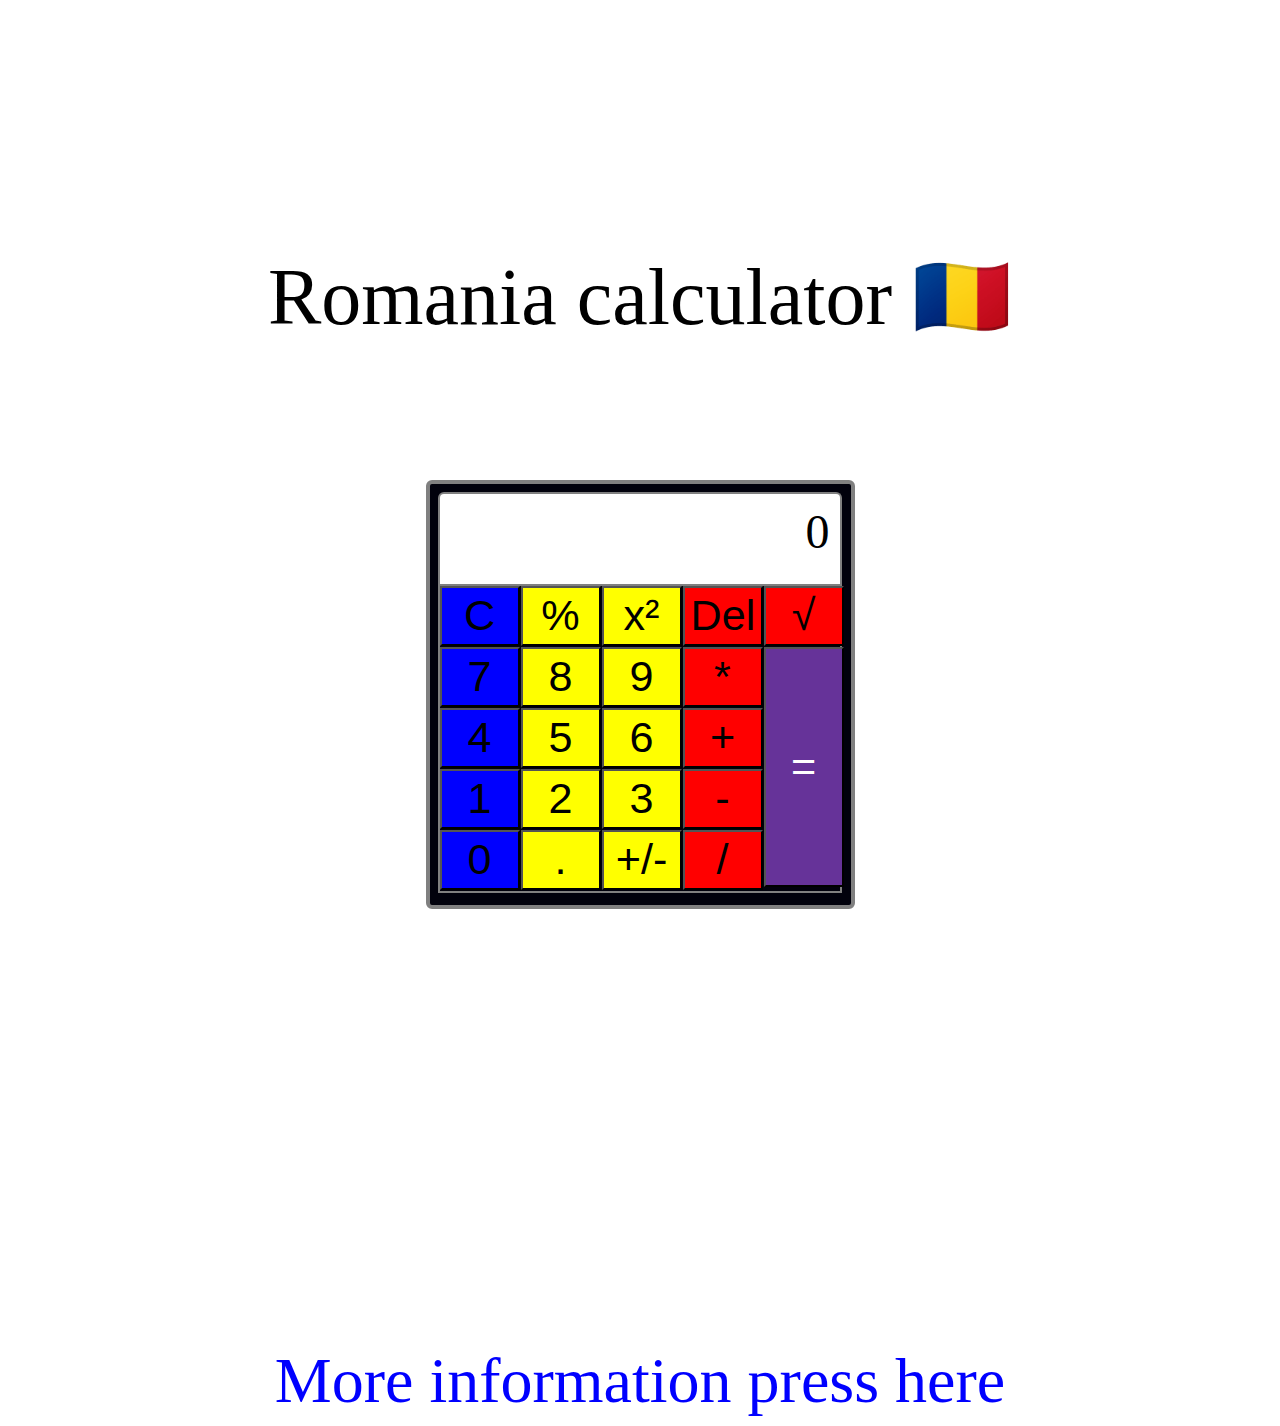
==== index.html @ 8ad7bccd "Rename calculator.html to index.html" ====
<!DOCTYPE html>
<html lang="en">
<head>
    <meta charset="UTF-8">
    <meta name="viewport" content="width=device-width, initial-scale=1.0">
    <title>Calculator</title>
    <link rel="Stylesheet" href="index.css">
</head>
<body>
    <div class="title">Romania calculator 🇷🇴</div>
  <div class="container">
    <div class="calculator">
 <div id="display"></div>
<div class="Buttons">
    <button type="button" value="clear" class="Clear" id="C">C</button>
    <button type="button" value="7" class="numbers" id="seven">7</button>
    <button type="button" value="4" class="numbers" id="four">4</button>
    <button type="button" value="1" class="numbers" id="one" >1</button>
    <button type="button" value="0"class="numbers" id="zero" >0</button>
    <button type="button" value="%"  class="Percent" id="PercentSign">%</button>
    <button type="button" value="8" class="numbers" id="eight">8</button>
    <button type="button" value="5" class="numbers" id="five">5</button>
    <button type="button" value="2" class="numbers" id="two">2</button>
    <button type="button" value="."  class="Point" id="decimal">.</button>
    <button type="button" value="^"  class="PowerOf2" id="PowerSign">x²</button>
    <button type="button" value="9" class="numbers" id="nine">9</button>
    <button type="button" value="6" class="numbers" id="six">6</button>
    <button type="button" value="3" class="numbers" id="three">3</button>
    <button type="button" value="sign" class="sign" id="plusMinusButton" >+/-</button>
    <button type="button" value="Del" class="Delete" id="Del">Del</button>
    <button type="button" value="*" class="Operator" id="MultiplyCross">*</button>
    <button type="button" value="+" class="Operator" id="PlusCross">+</button>
    <button type="button" value="-" class="Operator" id="MinusCross">-</button>
    <button type="button" value="/" class="Operator" id="DivisionCross">/</button>
    <button type="button" value="√" class="Root" id="RootCross">√</button>
    <button type="button" value="=" class="Equal" id="EqualButton">=</button>
</div>
</div>
  </div>
<div class="info"><a href="https://youtu.be/dQw4w9WgXcQ?feature=shared" >More information press here</a></div>
<script src="calculator.js" ></script>
</body>
</html>
---- index.css ----
body{
    background-image: url("https://i.pinimg.com/originals/0f/92/32/0f923286f223ca846767278072d40a0b.png");
    background-size: cover;
    background-repeat: no-repeat;
    background-position: center center;
}
.container {
    display: flex;
    justify-content: center;
    align-items: center;
    height: 1000px;
}
.calculator {
    border-radius: 6px;
    border: 4px solid grey;
    background-color: rgb(1, 1, 12);
    padding: 8px;
    width: 405px;
    height: 405px;
    margin-bottom: 300px;
}
#display {
    text-align: right;
    font-size: 3em;
    border: 2px solid gray;
    background-color: white;
    border-bottom: none;
    border-radius: 6px 6px 0 0;
    padding: 10px;
    height: 70px;
    width: 380px;
}

.Buttons {
    display: flex;
    flex-direction: column;
    flex-wrap: wrap;
    gap: 1px;
    width: 400px;
    border: 2px solid gray;
    height: 305px;
}
#RootCross, #PercentSign, #PowerSign, #nine, #four, #five, #PlusCross, #zero, #C, 
#eight,#seven,#three, #decimal, #EqualButton, #Del , #DivisionCross, #MultiplyCross, #six, 
#one, #two, #plusMinusButton, #MinusCross {
   font-size: 2.7em;
   text-align: center;
   width: 80px;
   height: 60px;
   transition: all .1s ease;
}

#C,  #four, #one,#seven, #zero{
    background-color: blue;
}

#PercentSign, #eight, #five, #two, #decimal, #PowerSign, #nine, #six, #three, #plusMinusButton{
    background-color: yellow;
}
#MultiplyCross, #RootCross, #MinusCross, #PlusCross, #DivisionCross, #Del{
    background-color: red;
}

#EqualButton {
    background-color: rebeccapurple;
    height: 240px;
    color: white;
}


.title {
    display: flex;
    justify-content: center;
    margin-top: 250px;
    font-size: 5em
}
.info {
    display: flex;
    justify-content: center;
    font-size: 4em;
}
a {
    color: blue;
    text-decoration: none;
}


.pressed {
    color: aqua !important;
    background-color: white !important;
}

.zero {
    border-radius: 0 0 0 6px;
}
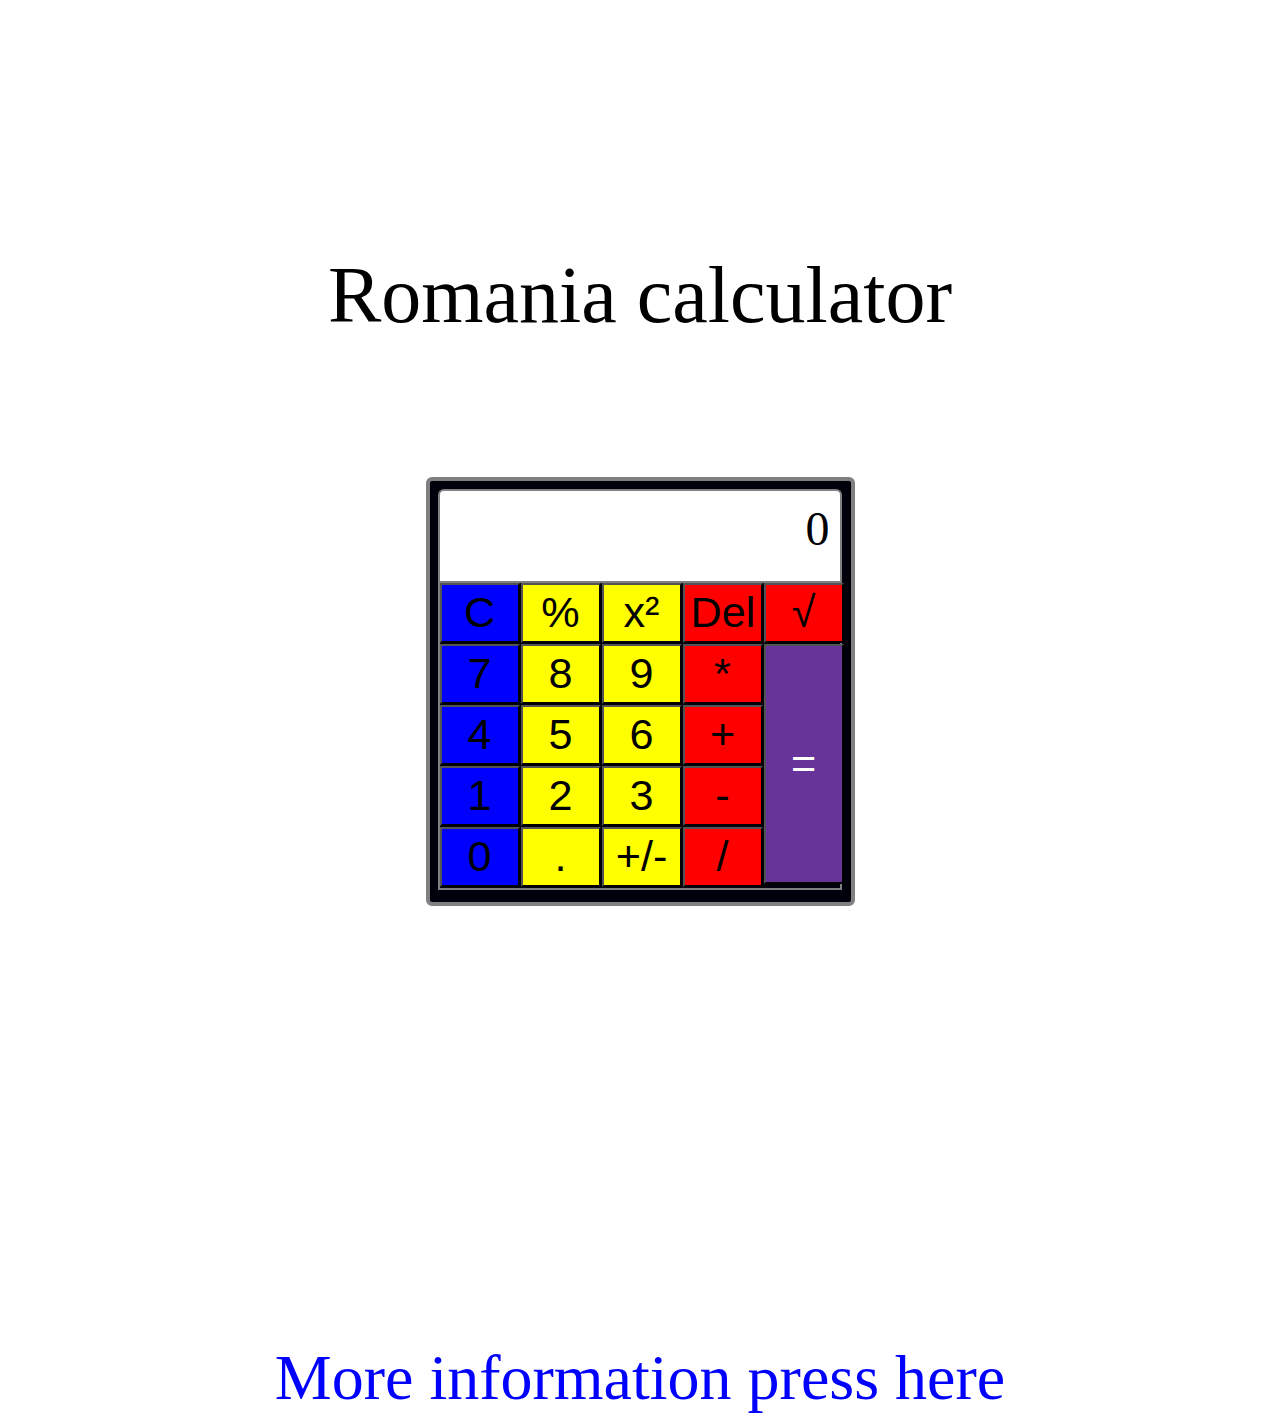
==== commit b4fd2164: "Remove romanian small flag index.html" ====
--- a/index.html
+++ b/index.html
@@ -7,7 +7,7 @@
     <link rel="Stylesheet" href="index.css">
 </head>
 <body>
-    <div class="title">Romania calculator 🇷🇴</div>
+    <div class="title">Romania calculator </div>
   <div class="container">
     <div class="calculator">
  <div id="display"></div>
